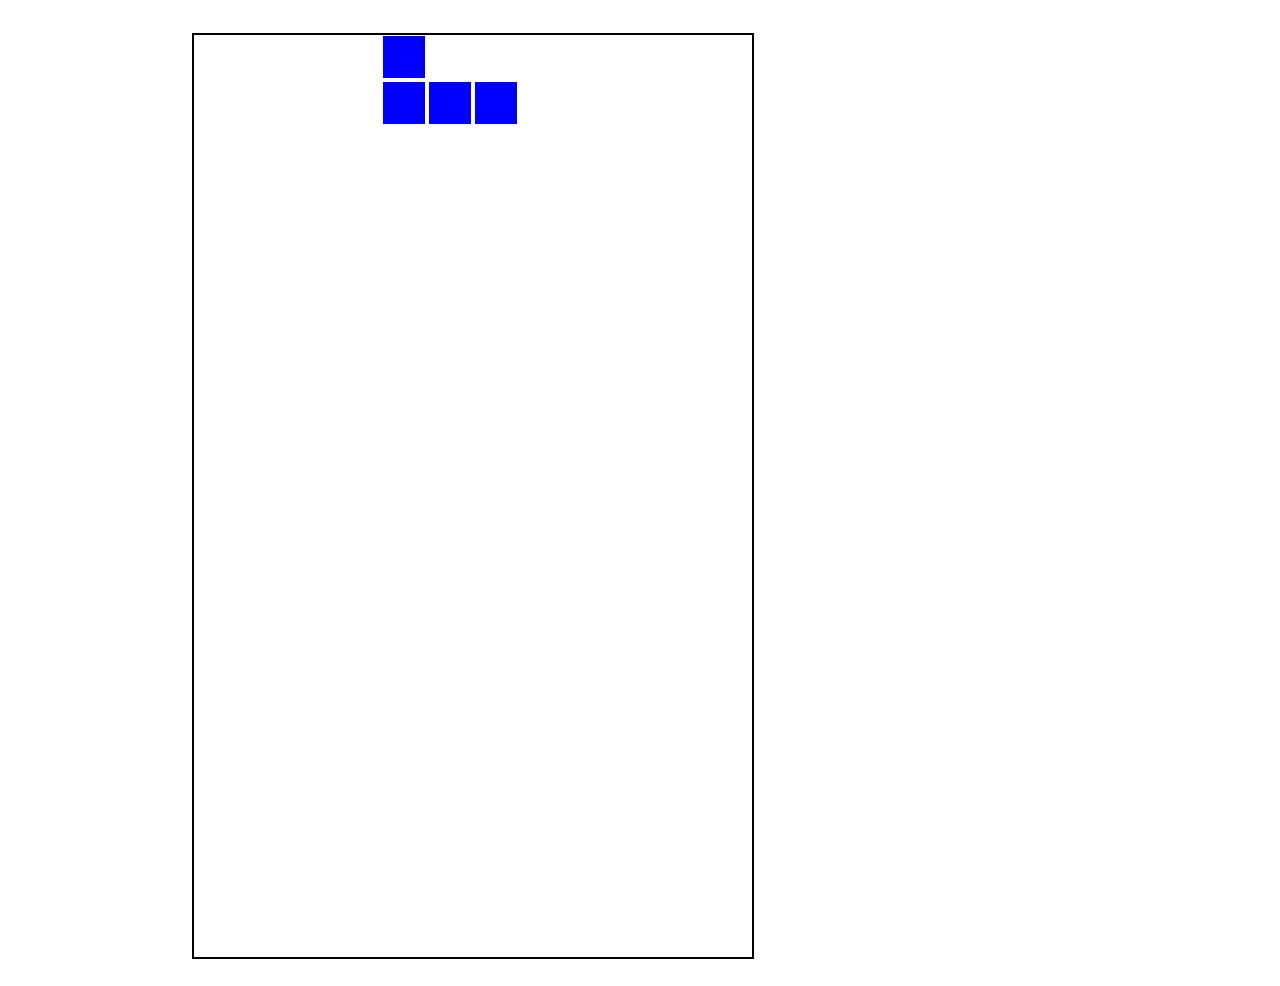
==== tetris/index.html @ 8241ed05 "tetris" ====
<!DOCTYPE html>
<html lang="en">
<head>
    <meta charset="UTF-8">
    <meta name="viewport" content="width=device-width, initial-scale=1.0">
    <title>Tetris</title>
    <link rel="stylesheet" href="assets/css/style.css">
    <script src="assets/js/tetris.js"> </script>
</head>
<body>
    <canvas id="my-canvas"></canvas>
</body>
</html>
---- tetris/assets/css/style.css ----
body {
    text-align: center;
    background: #fff;
}

#my-canvas {
    background: #fff;
    margin-left: 10px;
    margin-top: 10px;
}
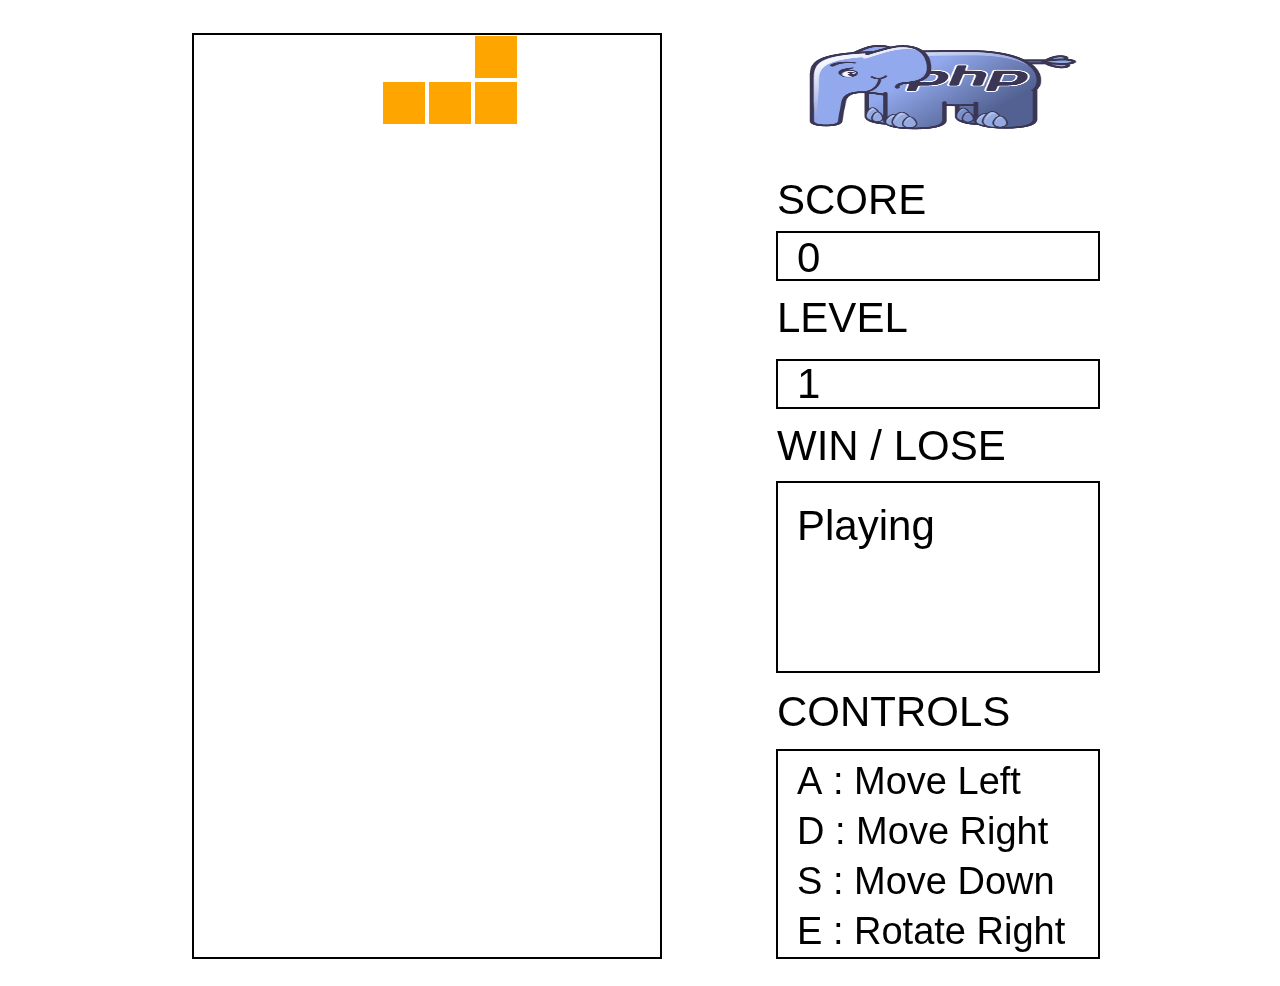
==== commit 28c502b2: "tetris" ====
--- a/tetris/index.html
+++ b/tetris/index.html
@@ -1,13 +1,13 @@
-<!DOCTYPE html>
-<html lang="en">
-<head>
-    <meta charset="UTF-8">
-    <meta name="viewport" content="width=device-width, initial-scale=1.0">
-    <title>Tetris</title>
-    <link rel="stylesheet" href="assets/css/style.css">
-    <script src="assets/js/tetris.js"> </script>
-</head>
-<body>
-    <canvas id="my-canvas"></canvas>
-</body>
+<!DOCTYPE html>
+<html lang="en">
+<head>
+    <meta charset="UTF-8">
+    <meta name="viewport" content="width=device-width, initial-scale=1.0">
+    <title>Tetris</title>
+    <link rel="stylesheet" href="assets/css/style.css">
+    <script src="assets/js/tetris.js"> </script>
+</head>
+<body>
+    <canvas id="my-canvas"></canvas>
+</body>
 </html>--- a/tetris/assets/css/style.css
+++ b/tetris/assets/css/style.css
@@ -1,11 +1,11 @@
-
-body {
-    text-align: center;
-    background: #fff;
-}
-
-#my-canvas {
-    background: #fff;
-    margin-left: 10px;
-    margin-top: 10px;
+
+body {
+    text-align: center;
+    background: #fff;
+}
+
+#my-canvas {
+    background: #fff;
+    margin-left: 10px;
+    margin-top: 10px;
 }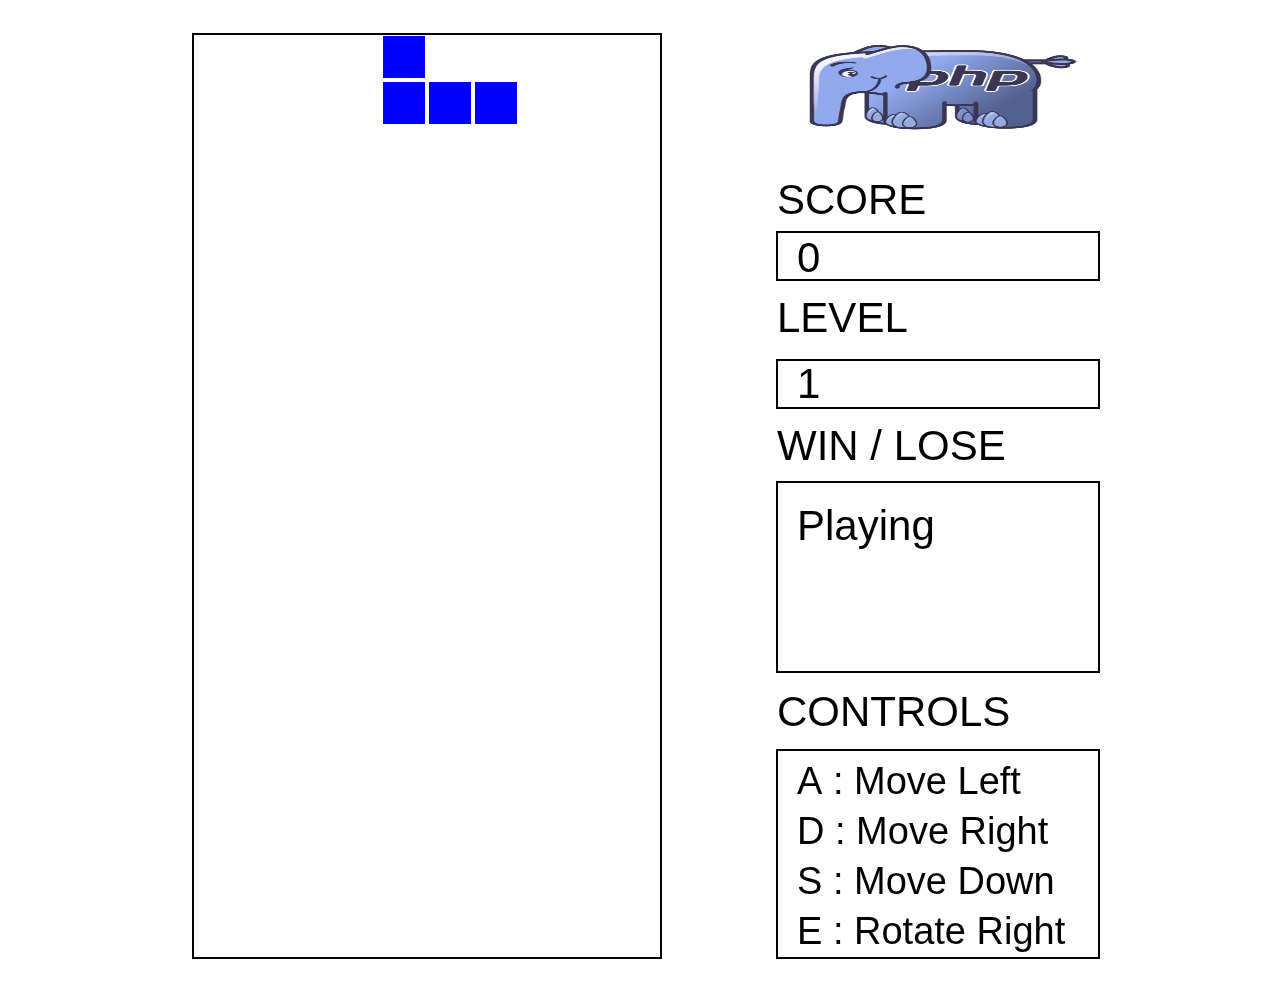
==== commit 1bd7b4ae: "tetris update" ====
--- a/tetris/index.html
+++ b/tetris/index.html
@@ -1,13 +1,16 @@
-<!DOCTYPE html>
-<html lang="en">
-<head>
-    <meta charset="UTF-8">
-    <meta name="viewport" content="width=device-width, initial-scale=1.0">
-    <title>Tetris</title>
-    <link rel="stylesheet" href="assets/css/style.css">
-    <script src="assets/js/tetris.js"> </script>
-</head>
-<body>
-    <canvas id="my-canvas"></canvas>
-</body>
+<!DOCTYPE html>
+<html lang="en">
+<head>
+    <meta charset="UTF-8">
+    <meta name="viewport" content="width=device-width, initial-scale=1.0">
+    <title>Tetris</title>
+    <link rel="stylesheet" href="assets/css/style.css">
+    <script src="assets/js/tetris.js"> </script>
+</head>
+<body>
+    <canvas id="my-canvas"></canvas>
+    <audio loop autoplay="autoplay">
+        <source src="assets\audio\Tetris Theme Song.mp3" />     
+    </audio>
+</body>
 </html>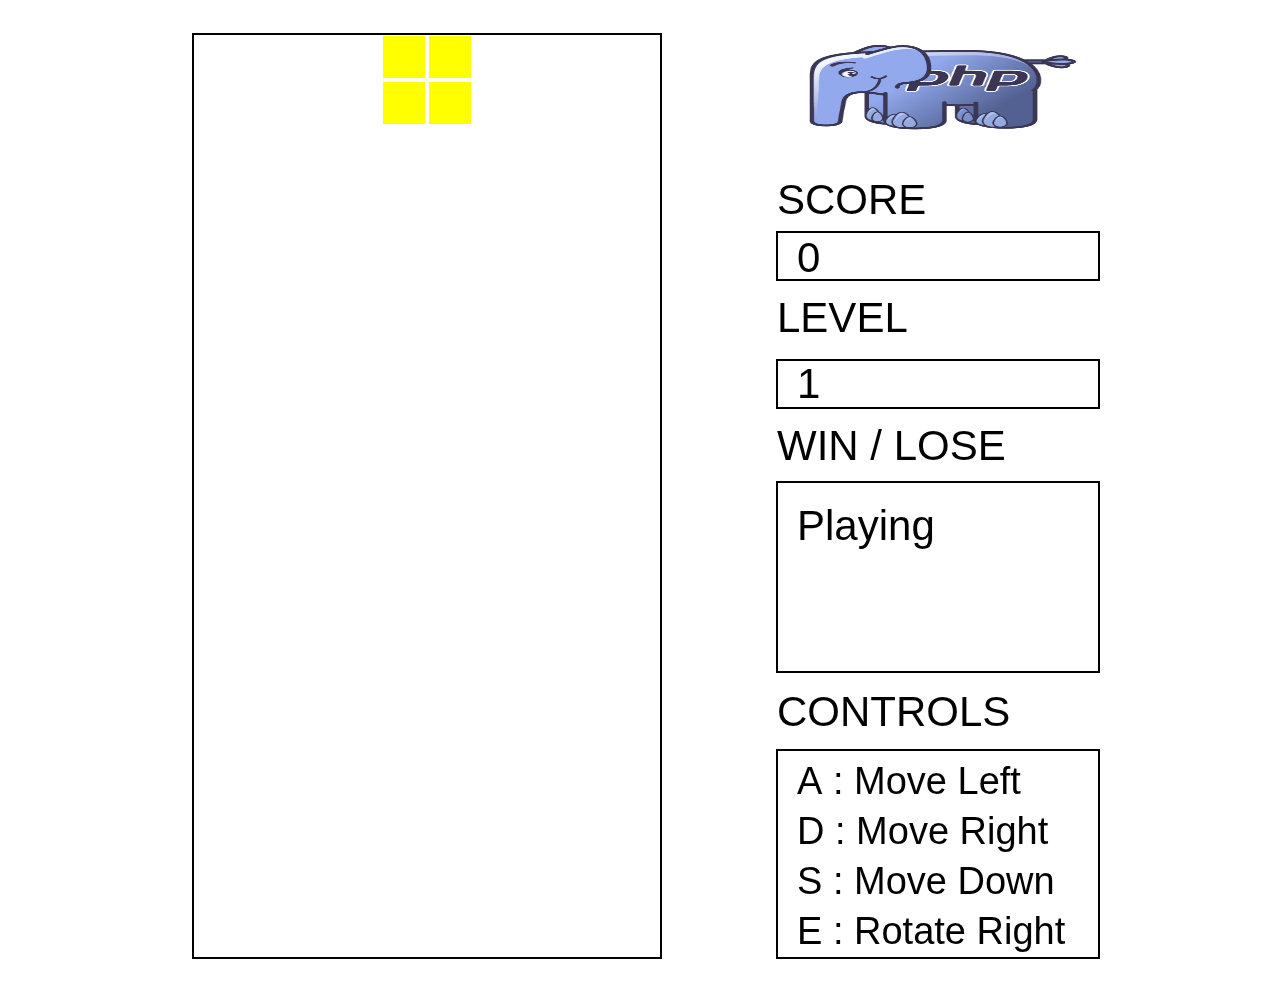
==== commit d08c3ee9: "Merge branch 'main' of https://github.com/Kajofzo/Kajofzo.github.io" ====
--- a/tetris/index.html
+++ b/tetris/index.html
@@ -1,3 +1,4 @@
+
 <!DOCTYPE html>
 <html lang="en">
 <head>
